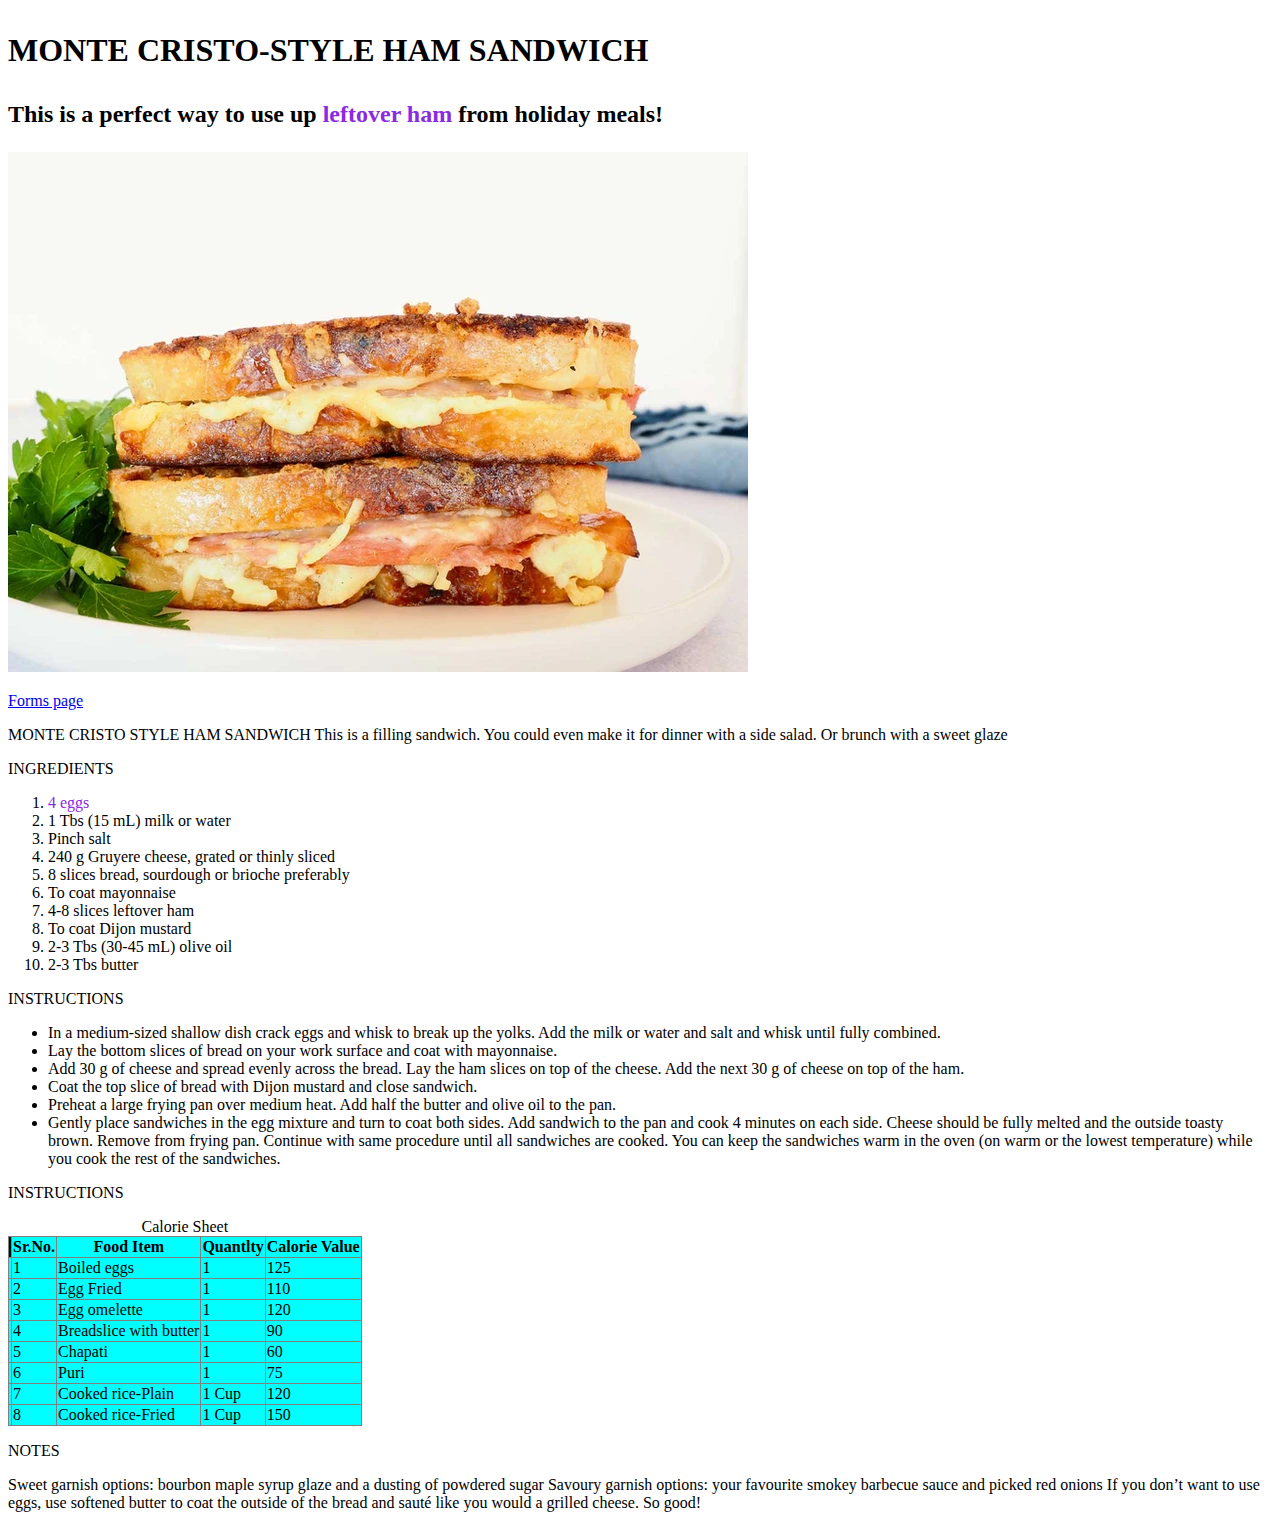
==== index.html @ f88cb9f5 "1" ====
<!DOCTYPE html>
<html>
 <head>
     <link rel="stylesheet" href="STYLE css/Style.css">
     <title>receipt</title>
     <link rel="stylesheet" href="style.css">
 </head>
 <body>
   <h1> 
     <p>Monte Cristo-Style Ham Sandwich</p> 
    </h1> 
   <h2> 
      <p>This is a perfect way to use up <span>leftover ham</span> from holiday meals!</p> 
    </h2>
     <img src="img/receipt.webp" alt="test">
     <p><a/href="forms.html">Forms page</a></p>
    <div class="hline"><width:20><height:1px></height:1px></width:20></div>
    <p>MONTE CRISTO STYLE HAM SANDWICH
     <tr>
         <td bgcolor="gray">This is a filling sandwich. You could even make it for dinner with a side salad. Or brunch with a sweet glaze</td>
     </tr> 
    <p>INGREDIENTS</p>
    <ol><li><span .class="color1">4 eggs</span></li>
    <li>1 Tbs (15 mL) milk or water</li>
    <li>Pinch salt</li>
    <li>240 g Gruyere cheese, grated or thinly sliced</li>
    <li>8 slices bread, sourdough or brioche preferably</li>
    <li>To coat mayonnaise</li>
    <li>4-8 slices leftover ham</li>
    <li>To coat Dijon mustard</li>
    <li>2-3 Tbs (30-45 mL) olive oil
    </li>
    <li>2-3 Tbs butter
    </li>
    </ol>
    <p>INSTRUCTIONS</p>
    <ul>
        <li>In a medium-sized shallow dish crack eggs and whisk to break up the yolks. Add the milk or water and salt and whisk until fully combined.</li>
        <li>Lay the bottom slices of bread on your work surface and coat with mayonnaise.</li>
        <li>Add 30 g of cheese and spread evenly across the bread. Lay the ham slices on top of the cheese. Add the next 30 g of cheese on top of the ham.</li>
        <li>Coat the top slice of bread with Dijon mustard and close sandwich.
        </li>
        <li>Preheat a large frying pan over medium heat. Add half the butter and olive oil to the pan.
        </li>
        <li>Gently place sandwiches in the egg mixture and turn to coat both sides. Add sandwich to the pan and cook 4 minutes on each side. Cheese should be fully melted and the outside toasty brown. Remove from frying pan. Continue with same procedure until all sandwiches are cooked. You can keep the sandwiches warm in the oven (on warm or the lowest temperature) while you cook the rest of the sandwiches.
        </li>
    </ul>
    <p> INSTRUCTIONS</p>
    <table frame="box" rules="all">
        <caption>Calorie Sheet</caption>
        <td bgcolor="none">
           <th>Sr.No.</th>
           <th>Food Item</th>
           <th>Quantlty</th>
           <th>Calorie Value</th>
        </td>
         <tr bgcolor="#F0F8FF">
          <td></td><td>1</td> <td>Boiled eggs</td> <td>1</td> <td>125</td>
         </tr>
         <tr bgcolor="#F0F8FF"> 
             <td></td><td>2</td> <td>Egg Fried</td> <td>1</td> <td>110</td>
         </tr>
         <tr bgcolor="#F0F8FF">
             <td></td> <td>3</td> <td>Egg omelette</td> <td>1</td> <td>120</td>
         </tr>
         <tr bgcolor="#FFDEAD">
             <td></td> <td>4</td> <td>Breadslice with butter</td> <td>1</td> <td>90</td>
         </tr>
         <tr bgcolor="#FFDEAD">
             <td></td> <td>5</td> <td>Chapati</td> <td>1</td> <td>60</td>
         </tr>
         <tr bgcolor="#FFDEAD"">
             <td></td> <td>6</td> <td>Puri</td> <td>1</td> <td>75</td>
         </tr>
         <tr bgcolor="#FFFFFF">
             <td></td> <td>7</td> <td>Cooked rice-Plain</td> <td>1 Cup</td> <td>120</td>
         </tr>
         <tr bgcolor="#FFFFFF">
             <td></td> <td>8</td> <td>Cooked rice-Fried</td> <td>1 Cup</td> <td>150</td>
         </tr>

        
    </table>
    <p>NOTES</p>
    <p>Sweet garnish options: bourbon maple syrup glaze and a dusting of powdered sugar

        Savoury garnish options: your favourite smokey barbecue sauce and picked red onions
        
        If you don’t want to use eggs, use softened butter to coat the outside of the bread and sauté like you would a grilled cheese. So good!
        </p>
 </body>
 <footer>
     <p> </p>
 </footer>
</html>
---- STYLE css/Style.css ----
body{
    font: size 20px;;
}
h1{
    text-transform:uppercase;
}
span{
    color: blueviolet;
}
.color1{
    color: rgb(242, 0, 255);
}
table{
    background-color: red;
}
tr{
    background-color: aqua;
}
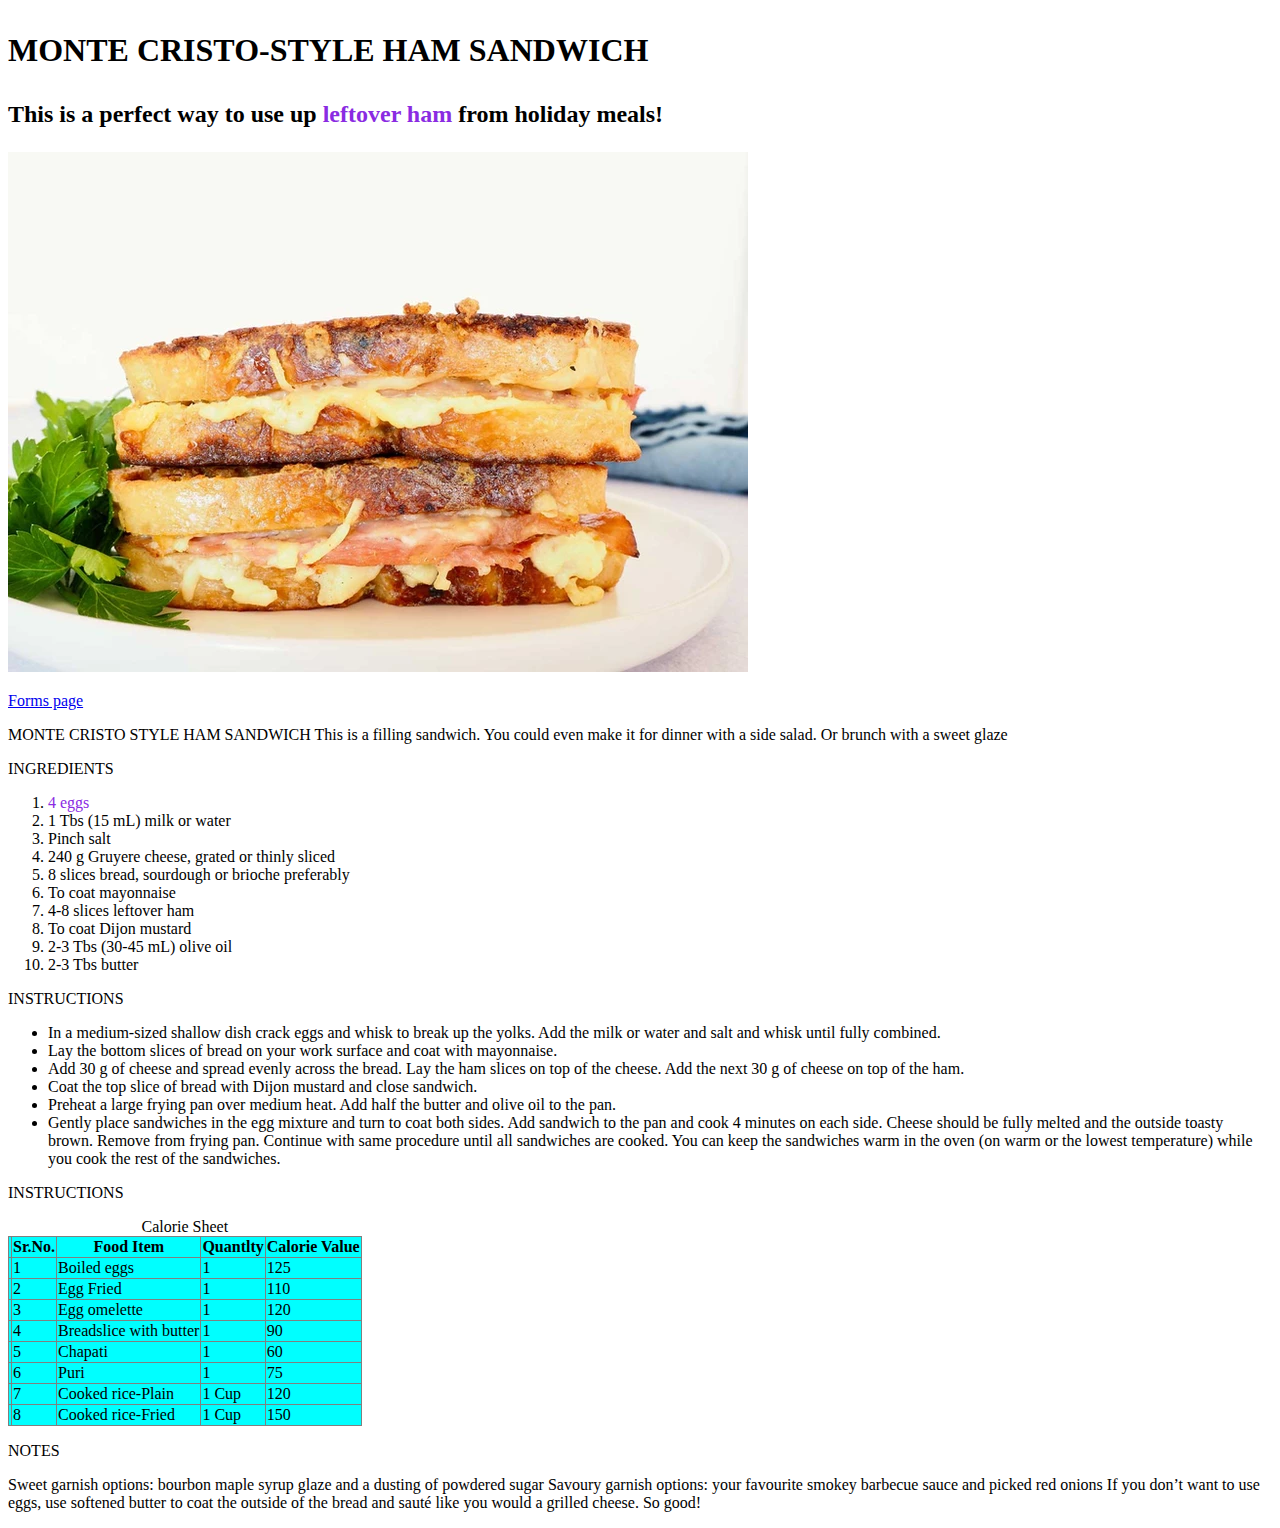
==== commit eba92600: "1" ====
--- a/index.html
+++ b/index.html
@@ -48,7 +48,7 @@
     <p> INSTRUCTIONS</p>
     <table frame="box" rules="all">
         <caption>Calorie Sheet</caption>
-        <td bgcolor="none">
+        <td>
            <th>Sr.No.</th>
            <th>Food Item</th>
            <th>Quantlty</th>
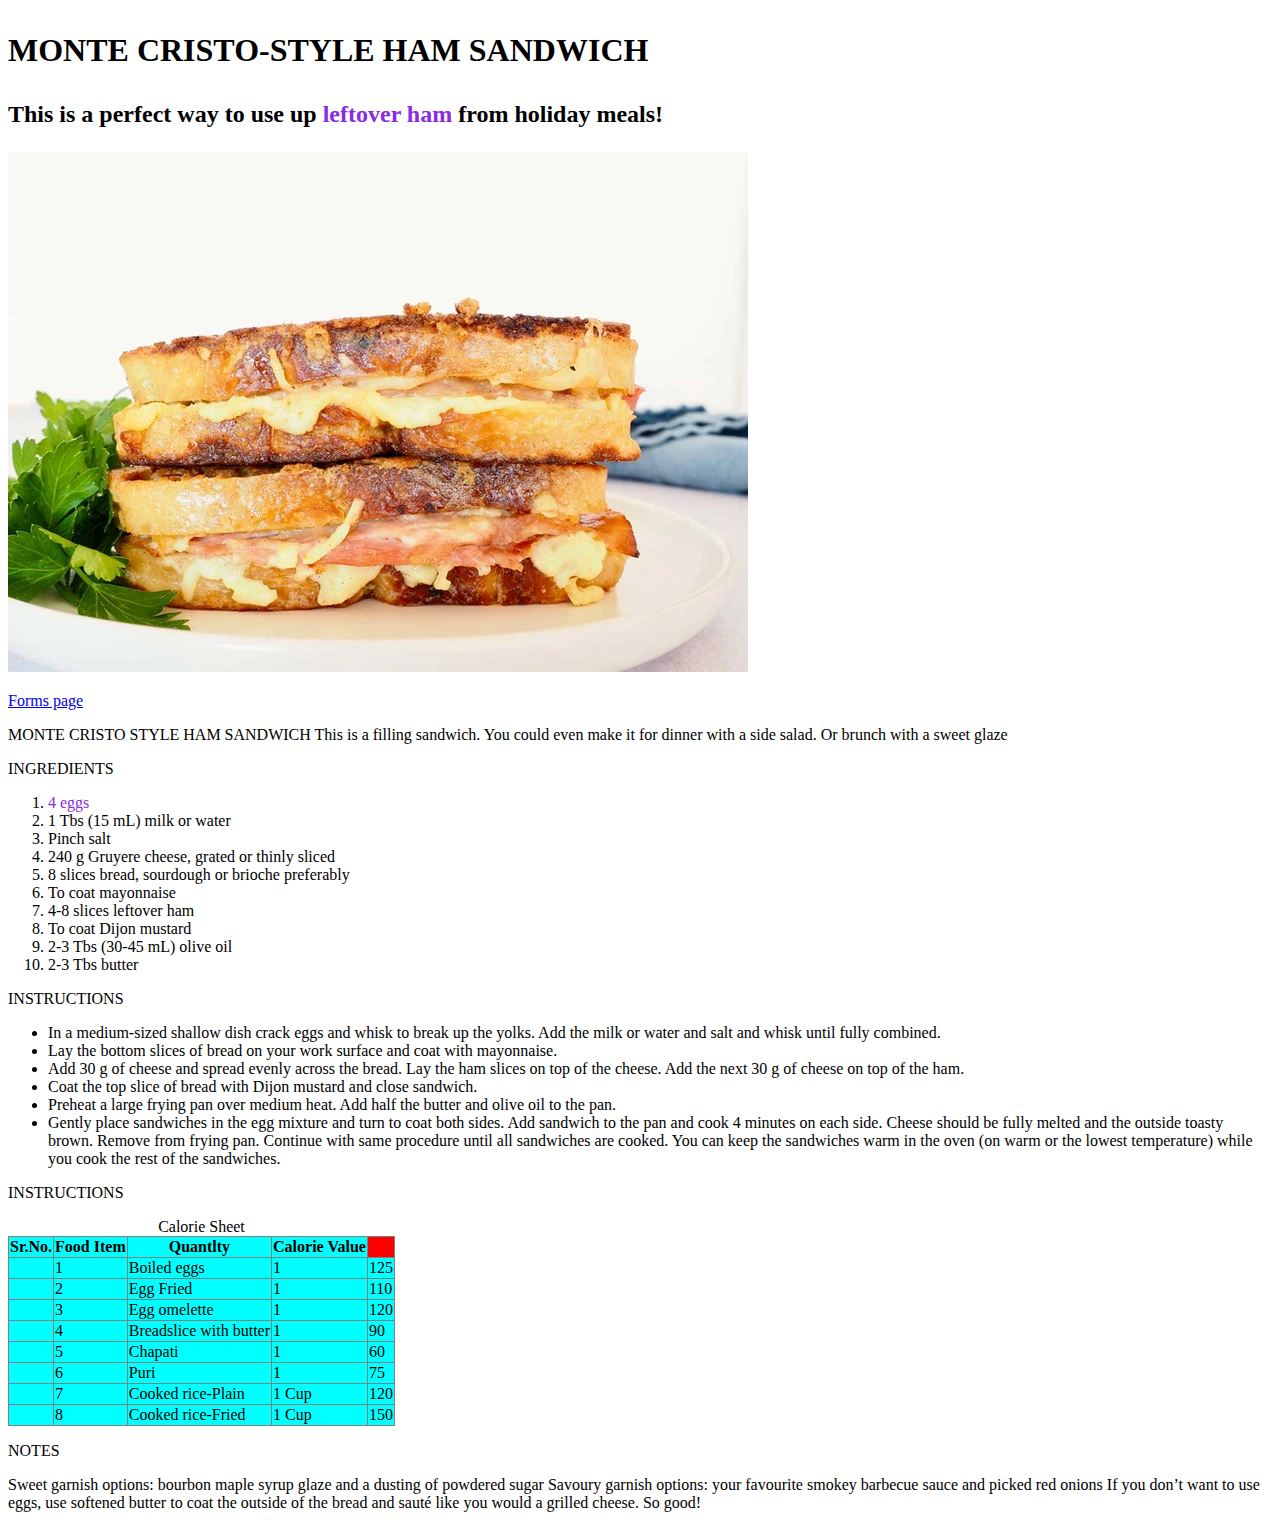
==== commit 24cec592: "4" ====
--- a/index.html
+++ b/index.html
@@ -48,16 +48,16 @@
     <p> INSTRUCTIONS</p>
     <table frame="box" rules="all">
         <caption>Calorie Sheet</caption>
-        <td>
+        <tr bgcolor="red">
            <th>Sr.No.</th>
            <th>Food Item</th>
            <th>Quantlty</th>
            <th>Calorie Value</th>
-        </td>
-         <tr bgcolor="#F0F8FF">
+        </tr>
+         <tr >
           <td></td><td>1</td> <td>Boiled eggs</td> <td>1</td> <td>125</td>
          </tr>
-         <tr bgcolor="#F0F8FF"> 
+         <tr> 
              <td></td><td>2</td> <td>Egg Fried</td> <td>1</td> <td>110</td>
          </tr>
          <tr bgcolor="#F0F8FF">
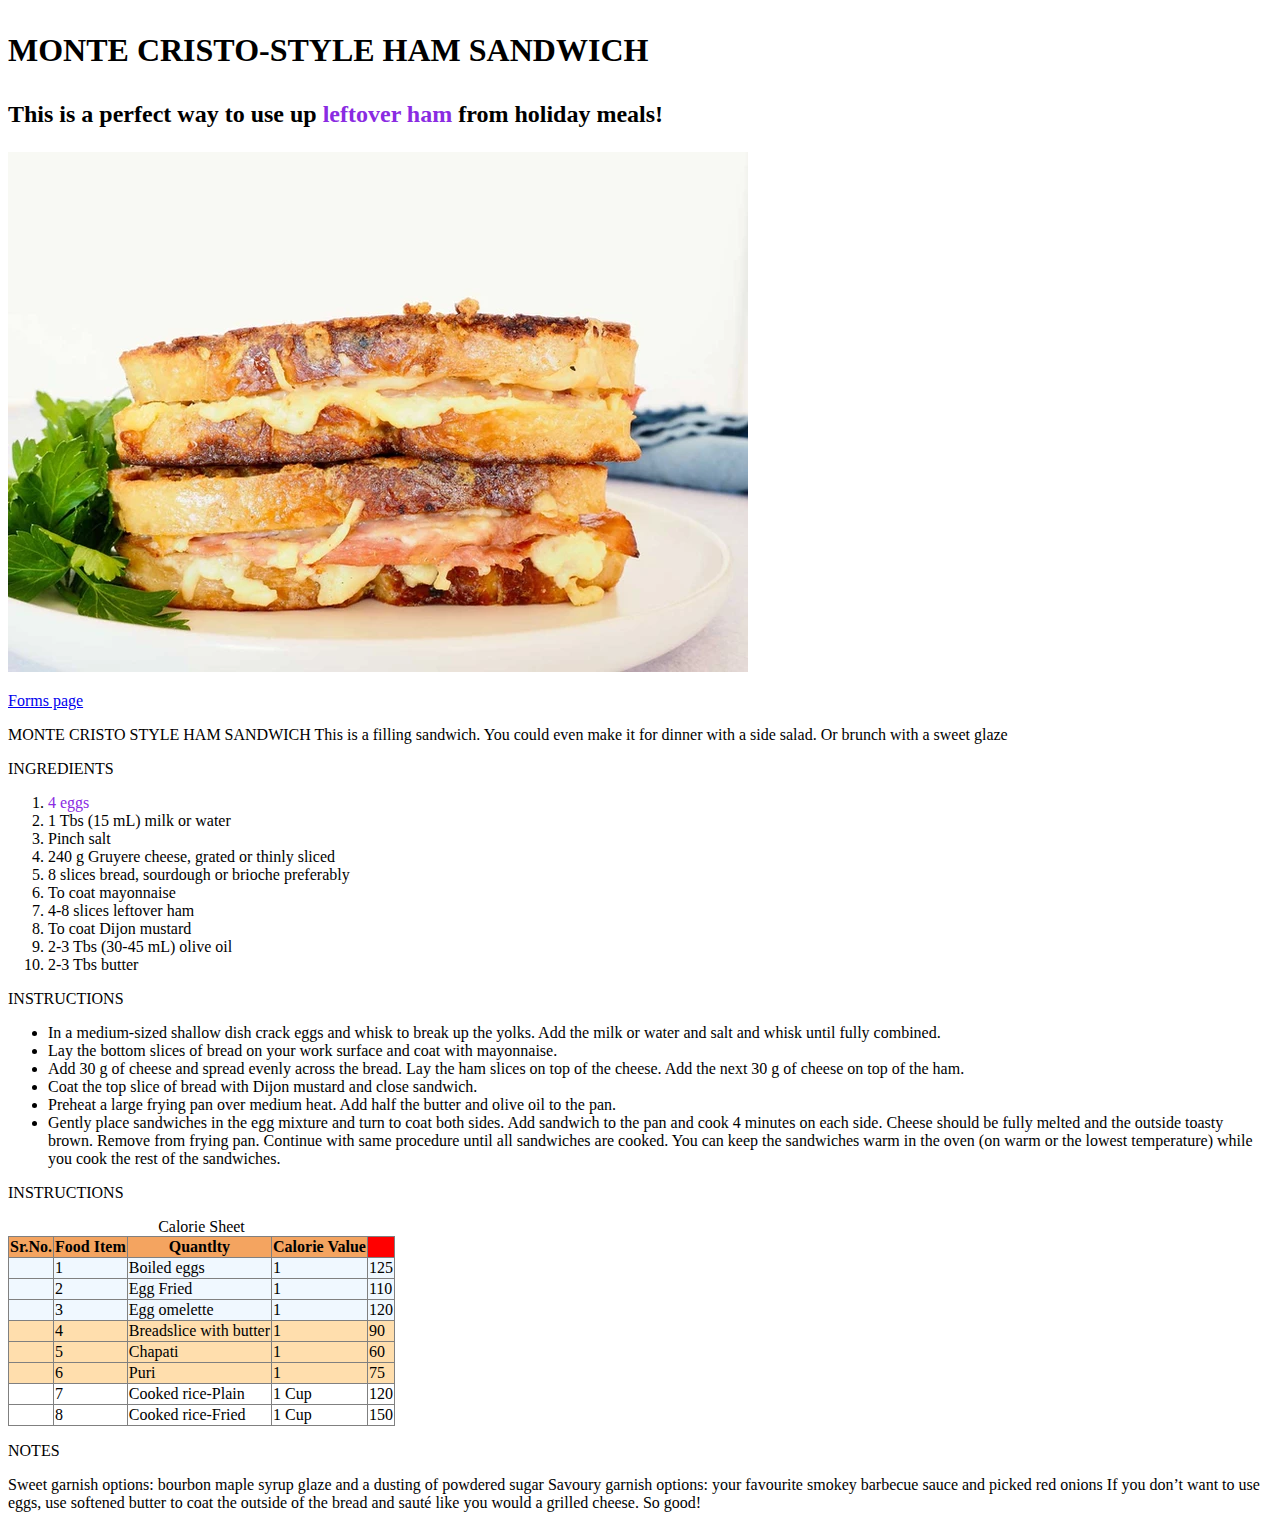
==== commit 2aa51e76: "2" ====
--- a/index.html
+++ b/index.html
@@ -48,16 +48,16 @@
     <p> INSTRUCTIONS</p>
     <table frame="box" rules="all">
         <caption>Calorie Sheet</caption>
-        <tr bgcolor="red">
+        <tr bgcolor="#F4A460">
            <th>Sr.No.</th>
            <th>Food Item</th>
            <th>Quantlty</th>
            <th>Calorie Value</th>
         </tr>
-         <tr >
+         <tr bgcolor="#F0F8FF">
           <td></td><td>1</td> <td>Boiled eggs</td> <td>1</td> <td>125</td>
          </tr>
-         <tr> 
+         <tr bgcolor="#F0F8FF"> 
              <td></td><td>2</td> <td>Egg Fried</td> <td>1</td> <td>110</td>
          </tr>
          <tr bgcolor="#F0F8FF">
--- a/STYLE css/Style.css
+++ b/STYLE css/Style.css
@@ -13,6 +13,3 @@
 table{
     background-color: red;
 }
-tr{
-    background-color: aqua;
-}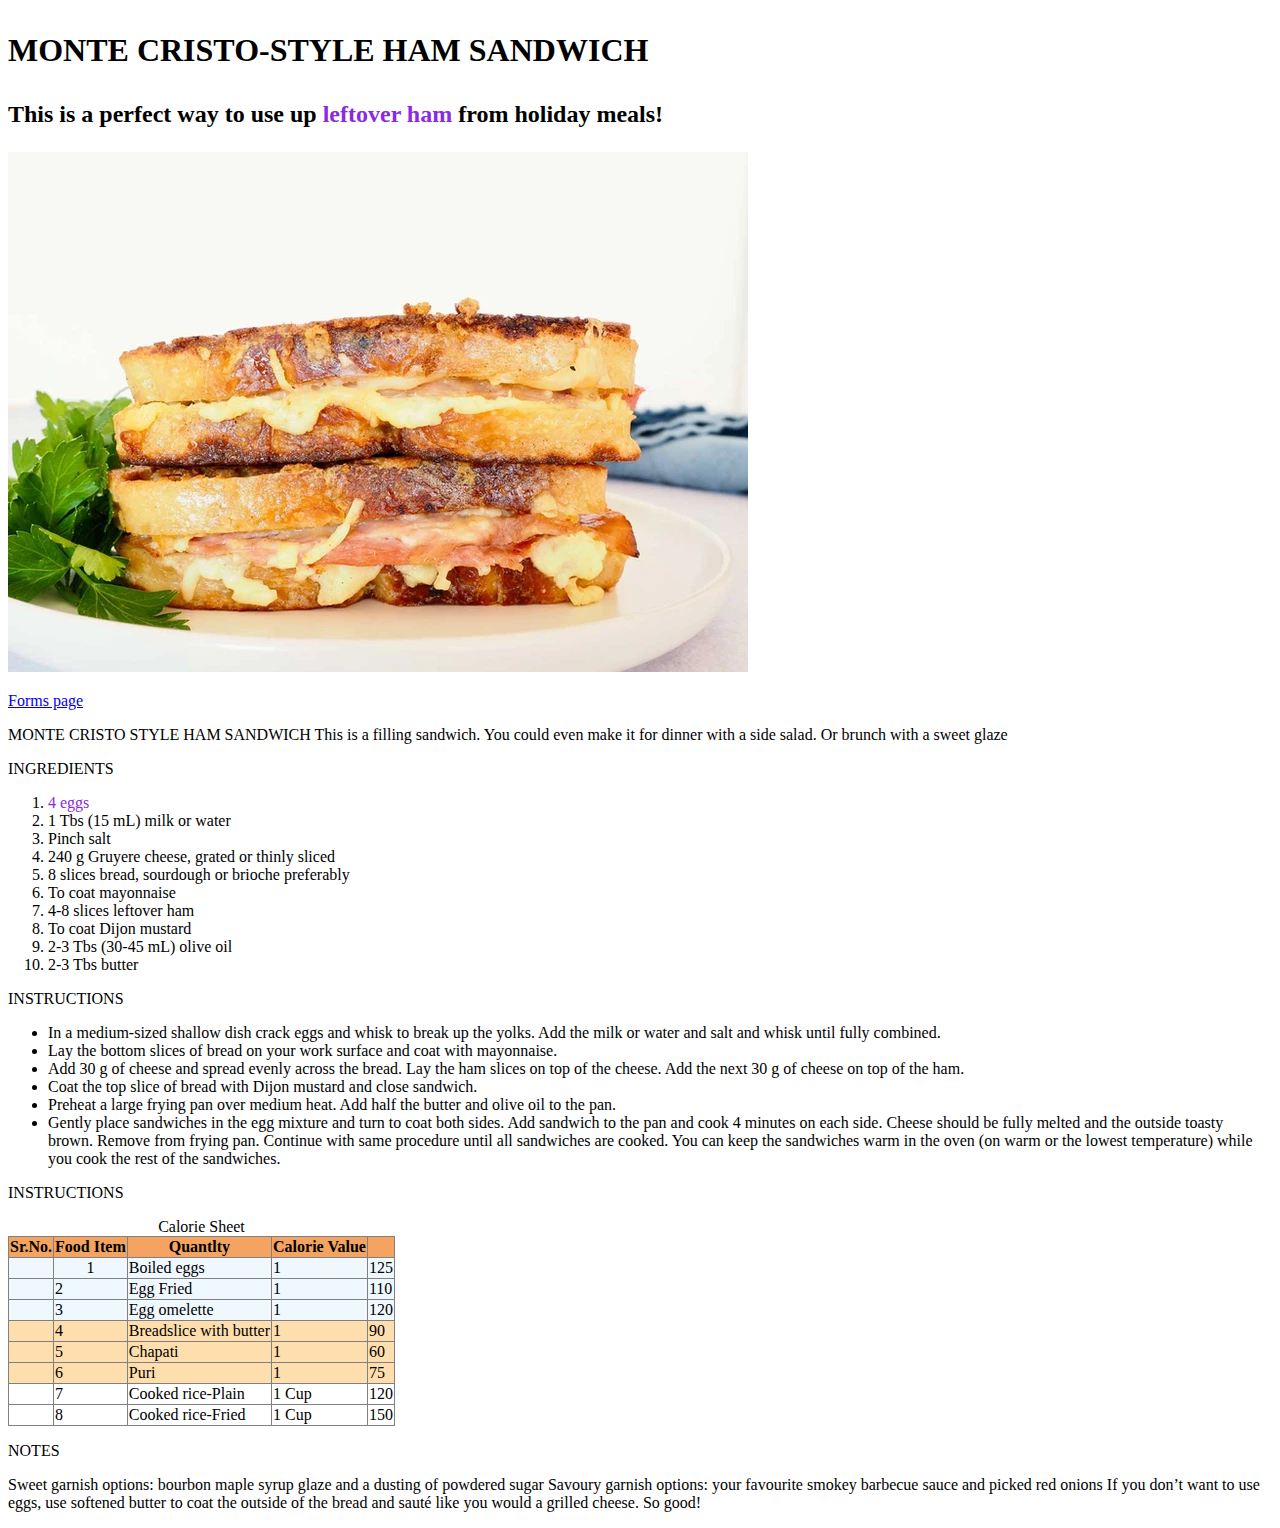
==== commit 45630371: "1" ====
--- a/index.html
+++ b/index.html
@@ -55,7 +55,11 @@
            <th>Calorie Value</th>
         </tr>
          <tr bgcolor="#F0F8FF">
-          <td></td><td>1</td> <td>Boiled eggs</td> <td>1</td> <td>125</td>
+          <td></td>
+          <td align="center">1</td> 
+          <td>Boiled eggs</td> 
+          <td>1</td> 
+          <td>125</td>
          </tr>
          <tr bgcolor="#F0F8FF"> 
              <td></td><td>2</td> <td>Egg Fried</td> <td>1</td> <td>110</td>
--- a/STYLE css/Style.css
+++ b/STYLE css/Style.css
@@ -11,5 +11,5 @@
     color: rgb(242, 0, 255);
 }
 table{
-    background-color: red;
+    background-color: #F4A460;
 }
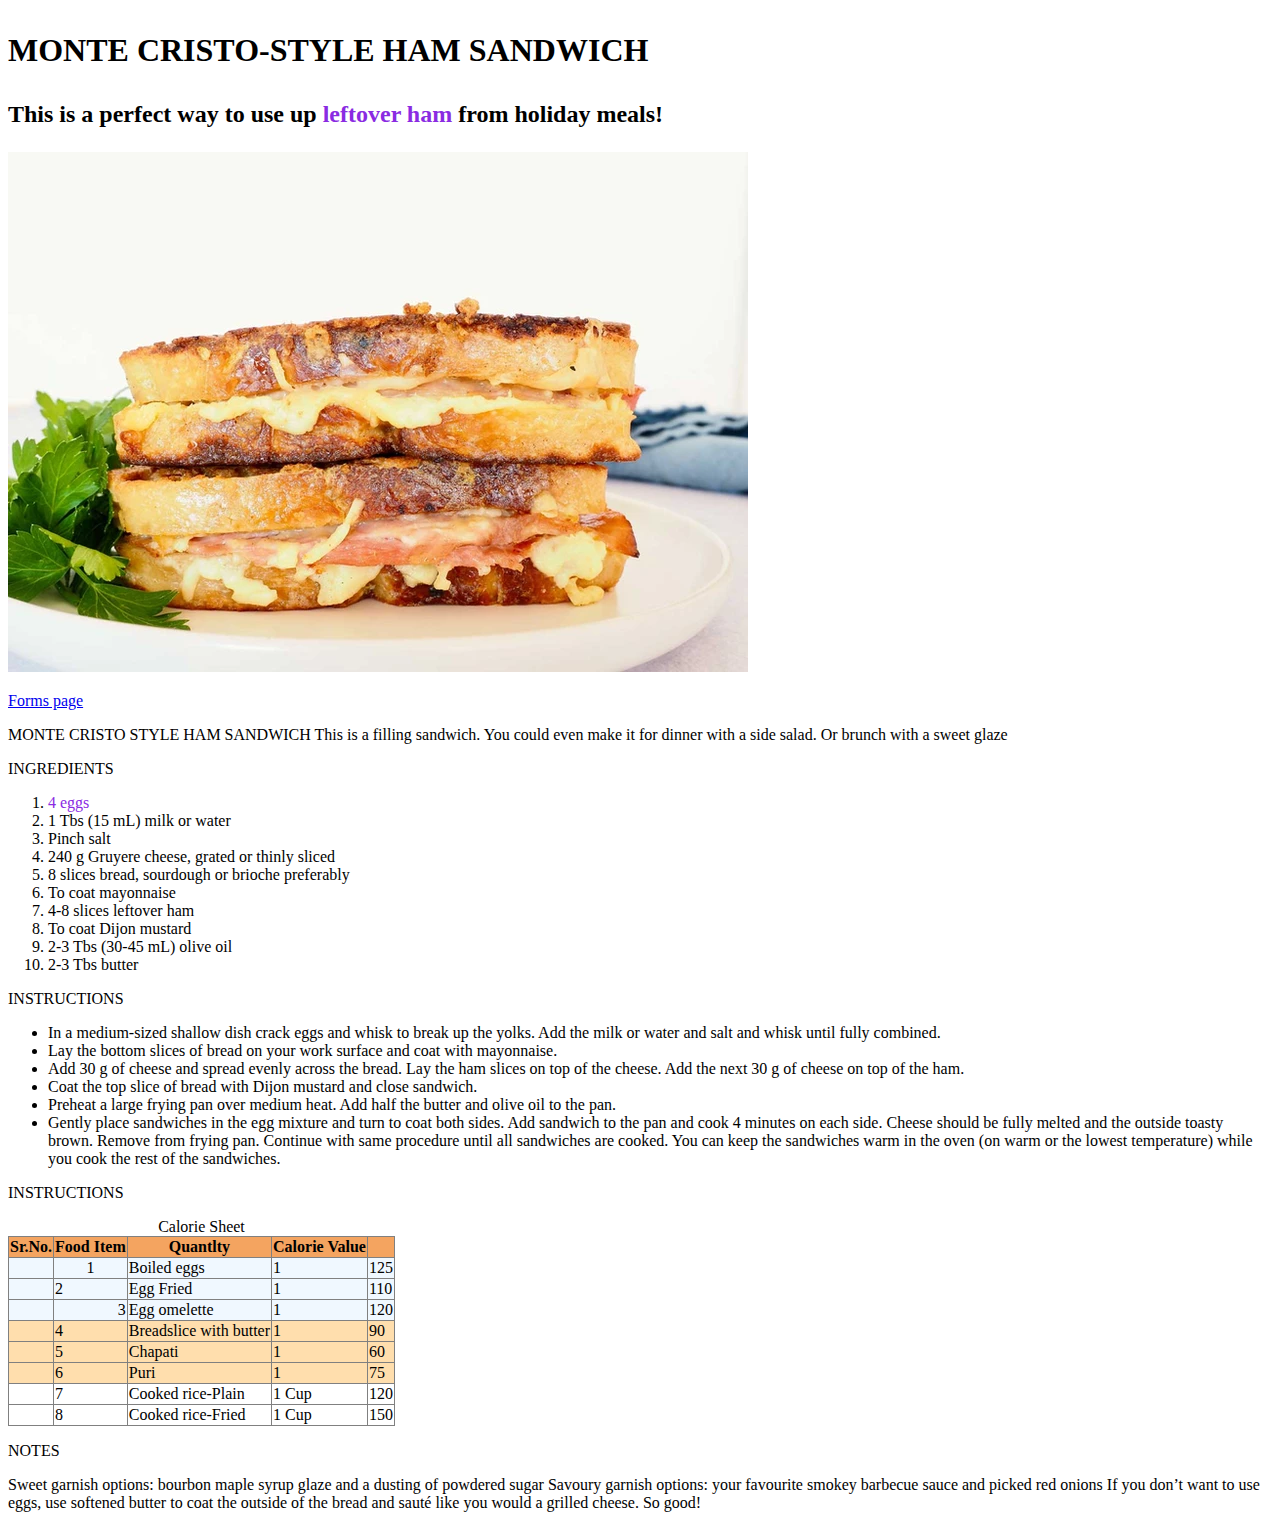
==== commit c0750a9f: "2" ====
--- a/index.html
+++ b/index.html
@@ -62,25 +62,53 @@
           <td>125</td>
          </tr>
          <tr bgcolor="#F0F8FF"> 
-             <td></td><td>2</td> <td>Egg Fried</td> <td>1</td> <td>110</td>
+             <td></td>
+             <td>2</td> 
+             <td>Egg Fried</td> 
+             <td>1</td> 
+             <td>110</td>
          </tr>
          <tr bgcolor="#F0F8FF">
-             <td></td> <td>3</td> <td>Egg omelette</td> <td>1</td> <td>120</td>
+             <td></td> 
+             <td align="right">3</td> 
+             <td>Egg omelette</td> 
+             <td>1</td> 
+             <td>120</td>
          </tr>
          <tr bgcolor="#FFDEAD">
-             <td></td> <td>4</td> <td>Breadslice with butter</td> <td>1</td> <td>90</td>
+             <td></td> 
+             <td>4</td> 
+             <td>Breadslice with butter</td> 
+             <td>1</td> 
+             <td>90</td>
          </tr>
          <tr bgcolor="#FFDEAD">
-             <td></td> <td>5</td> <td>Chapati</td> <td>1</td> <td>60</td>
+             <td></td>
+             <td>5</td> 
+             <td>Chapati</td> 
+             <td>1</td> 
+             <td>60</td>
          </tr>
          <tr bgcolor="#FFDEAD"">
-             <td></td> <td>6</td> <td>Puri</td> <td>1</td> <td>75</td>
+             <td></td> 
+             <td>6</td> 
+             <td>Puri</td> 
+             <td>1</td> 
+             <td>75</td>
          </tr>
          <tr bgcolor="#FFFFFF">
-             <td></td> <td>7</td> <td>Cooked rice-Plain</td> <td>1 Cup</td> <td>120</td>
+             <td></td> 
+             <td>7</td> 
+             <td>Cooked rice-Plain</td> 
+             <td>1 Cup</td> 
+             <td>120</td>
          </tr>
          <tr bgcolor="#FFFFFF">
-             <td></td> <td>8</td> <td>Cooked rice-Fried</td> <td>1 Cup</td> <td>150</td>
+             <td></td> 
+             <td>8</td> 
+             <td>Cooked rice-Fried</td> 
+             <td>1 Cup</td> 
+             <td>150</td>
          </tr>
 
         
